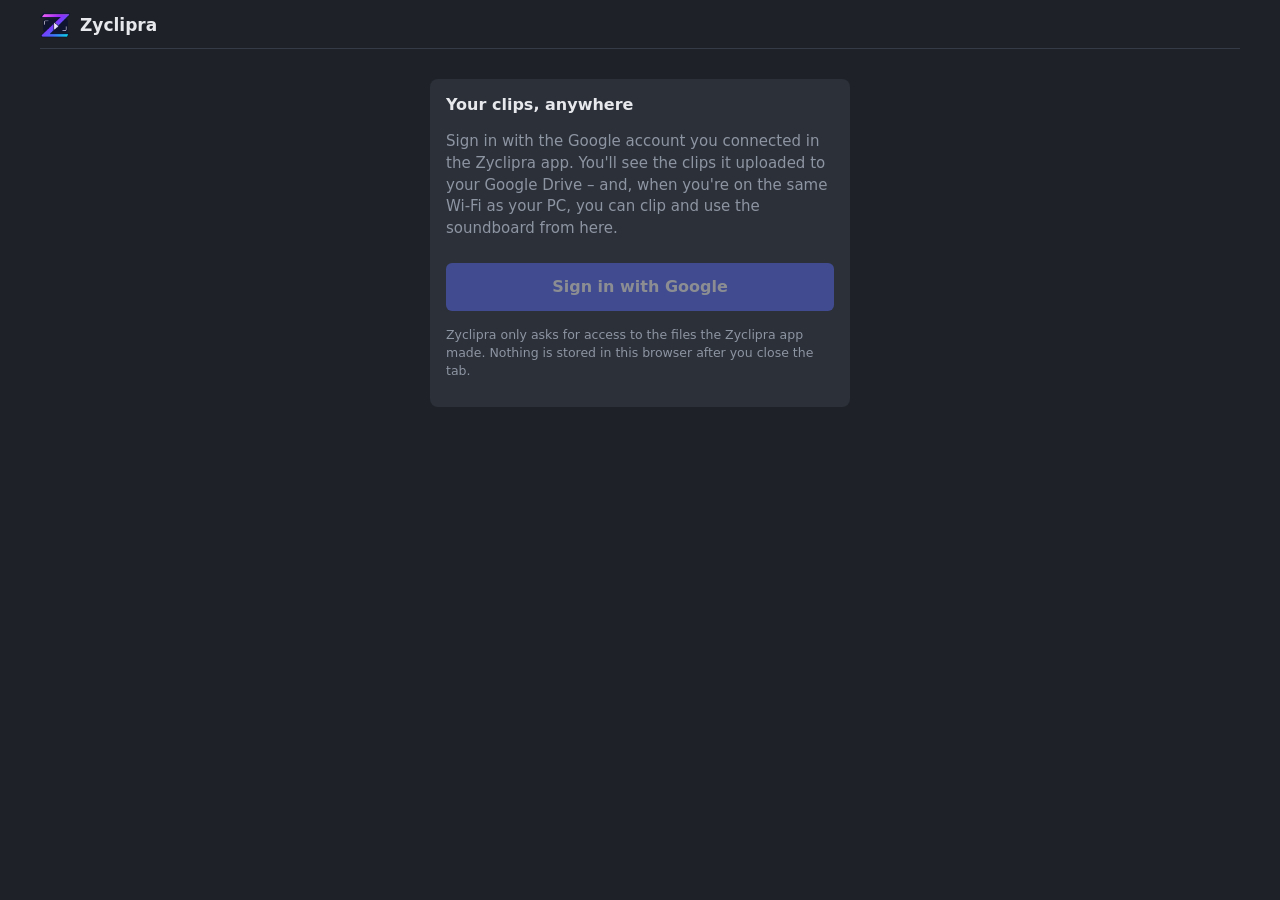
==== index.html @ 93628e3d "Home-screen icon for iPhone and Android" ====
<!doctype html>
<html lang="en">
<head>
  <meta charset="utf-8">
  <meta name="viewport" content="width=device-width, initial-scale=1, viewport-fit=cover">
  <meta name="theme-color" content="#1E2228">
  <meta name="referrer" content="no-referrer">
  <!-- connect-src needs https: because your PC's home-network address (e.g. https://192.168.1.20:47820) isn't known in advance. -->
  <meta http-equiv="Content-Security-Policy" content="default-src 'self'; manifest-src 'self'; script-src 'self' https://accounts.google.com/gsi/client; style-src 'self' https://accounts.google.com/gsi/style; img-src 'self' data: blob: https://*.googleusercontent.com https://drive.google.com; media-src blob:; connect-src 'self' https:; frame-src https://accounts.google.com; base-uri 'none'; form-action 'none'; object-src 'none'">
  <title>Zyclipra</title>
  <link rel="icon" type="image/png" href="icon.png">
  <link rel="apple-touch-icon" href="apple-touch-icon.png">
  <link rel="manifest" href="manifest.webmanifest">
  <meta name="apple-mobile-web-app-title" content="Zyclipra">
  <meta name="apple-mobile-web-app-capable" content="yes">
  <meta name="apple-mobile-web-app-status-bar-style" content="black-translucent">
  <link rel="stylesheet" href="style.css?v=3">
  <link rel="stylesheet" href="site.css?v=3">
  <script src="config.js?v=3"></script>
  <script src="https://accounts.google.com/gsi/client" async defer></script>
  <script src="app.js?v=3" defer></script>
</head>
<body>
  <header class="top">
    <img src="logo.png" alt="" class="logo" width="30" height="30">
    <span class="brand">Zyclipra</span>
    <span id="conn" class="conn" hidden><span class="conn-dot"></span><span id="conn-text">PC offline</span></span>
    <span class="grow"></span>
    <nav id="nav" class="tabs" hidden aria-label="Sections">
      <button id="tab-home" class="tab on">Dashboard</button>
      <button id="tab-clips" class="tab">Clips</button>
      <button id="tab-sounds" class="tab">Soundboard</button>
      <button id="tab-settings" class="tab">Settings</button>
    </nav>
  </header>

  <section id="login" class="card narrow">
    <h2>Your clips, anywhere</h2>
    <p class="muted">Sign in with the Google account you connected in the Zyclipra app. You'll see the clips it uploaded to your Google Drive – and, when you're on the same Wi-Fi as your PC, you can clip and use the soundboard from here.</p>
    <button id="signin" class="primary big" disabled>Sign in with Google</button>
    <p id="login-error" class="error-text" role="alert"></p>
    <p class="muted small">Zyclipra only asks for access to the files the Zyclipra app made. Nothing is stored in this browser after you close the tab.</p>
  </section>

  <!-- Dashboard -->
  <main id="home-view" class="view" hidden>
    <section id="pc-card" class="card">
      <div class="row between">
        <div><h2 id="pc-title">Your PC</h2><p id="pc-state" class="muted small">Looking for your PC…</p></div>
        <button id="pc-retry" class="ghost">Retry</button>
      </div>
      <div id="pc-help" hidden>
        <p class="small">Can't reach your PC from here. Check that:</p>
        <ul class="small muted help-list">
          <li>Zyclipra is running and <b>Settings › Hosting › Zyclipra website</b> is on.</li>
          <li>This phone is on the same Wi-Fi as the PC.</li>
          <li>This browser trusts the PC's certificate: tap <b>Trust this PC</b>, accept the warning once, then come back and tap Retry. Compare the fingerprint with the one in Zyclipra.</li>
          <li>If your browser asked to allow access to devices on your local network, choose <b>Allow</b>.</li>
        </ul>
        <p id="pc-fp" class="muted small mono"></p>
        <div class="row wrap">
          <a id="pc-trust" class="button" href="#" target="_blank" rel="noopener noreferrer">Trust this PC</a>
          <a id="pc-open" class="button" href="#" target="_blank" rel="noopener noreferrer">Open the PC's own dashboard</a>
        </div>
      </div>
    </section>
    <div id="controls" hidden>
      <button id="clip-it" class="clip-it" disabled>
        <span class="clip-it-label">⚡ Clip it</span>
        <span id="clip-it-sub" class="clip-it-sub">–</span>
      </button>
      <div class="action-row">
        <button id="rec-btn" class="action rec"><span id="rec-icon">●</span><span id="rec-text">Record</span><span id="rec-timer" class="timer"></span></button>
        <button id="shot-btn" class="action">📷<span>Screenshot</span></button>
      </div>
      <section class="card">
        <div class="row between">
          <div><h2>Instant replay</h2><p id="replay-state" class="muted small">–</p></div>
          <label class="switch"><input type="checkbox" id="replay-switch" aria-label="Instant replay on or off"><span></span></label>
        </div>
        <label class="field inline">Keep the last
          <select id="replay-length" aria-label="Instant replay length">
            <option value="15">15 s</option><option value="30">30 s</option><option value="60">1 min</option>
            <option value="120">2 min</option><option value="180">3 min</option><option value="300">5 min</option>
          </select>
        </label>
      </section>
    </div>
    <section class="card">
      <div class="row between"><h2>Latest clips</h2><button id="see-clips" class="ghost">All clips ›</button></div>
      <div id="recent" class="clip-grid"></div>
    </section>
  </main>

  <!-- Clips (from Google Drive) -->
  <main id="clips-view" class="view" hidden>
    <div class="toolbar">
      <input id="search" type="search" placeholder="Search clips" aria-label="Search clips">
      <select id="kind" aria-label="Show">
        <option value="">Everything</option>
        <option value="video">Videos</option>
        <option value="image">Screenshots</option>
      </select>
    </div>
    <p id="clip-stats" class="muted small"></p>
    <div id="clip-grid" class="clip-grid"></div>
    <button id="more" class="ghost" hidden>Load more</button>
  </main>

  <!-- Soundboard -->
  <main id="sounds-view" class="view" hidden>
    <p id="sb-offline" class="card muted">The soundboard works when this device is on the same Wi-Fi as your PC. See Dashboard for help.</p>
    <div id="sb-live" hidden>
      <section class="card sb-head">
        <div class="row between">
          <h2>Soundboard</h2>
          <button id="stop-all" class="danger">■ Stop all</button>
        </div>
        <div class="gain" id="master-gain"></div>
      </section>
      <div id="sb-pages" class="chips" role="tablist"></div>
      <div id="pads" class="pads"></div>
      <p class="muted small">Sounds play on your PC, not on this phone. Rename, add sounds or change colours in the Zyclipra app.</p>
    </div>
  </main>

  <!-- Settings -->
  <main id="settings-view" class="view" hidden>
    <section class="card">
      <div class="row">
        <img id="avatar" class="avatar" alt="" width="44" height="44" hidden>
        <div class="grow"><h2 id="who">Google account</h2><p id="who-mail" class="muted"></p></div>
      </div>
      <button id="signout" class="ghost">Sign out</button>
    </section>
    <section class="card">
      <h2>Your PCs</h2>
      <div id="pcs"></div>
      <p class="muted small">Zyclipra connects to your PC directly on your home network – never through the internet. To stop this website using your PC, turn off <b>Zyclipra website</b> in the app, or press <b>Reset website link</b> to sign it out everywhere.</p>
    </section>
  </main>

  <dialog id="player" aria-labelledby="player-title">
    <div class="player-head">
      <div><h2 id="player-title"></h2><p id="player-meta" class="muted small"></p></div>
      <button id="player-close" class="ghost" aria-label="Close">✕</button>
    </div>
    <div id="player-media" class="player-media"></div>
    <div class="row wrap">
      <button id="player-download" class="primary">Download</button>
      <a id="player-drive" class="button" href="#" target="_blank" rel="noopener noreferrer">Open in Google Drive</a>
    </div>
  </dialog>

  <div id="toast" class="toast" role="status" aria-live="polite"></div>
</body>
</html>
---- style.css ----
/* Zyclipra dashboard – same slate palette as the desktop app, built phone-first. */
:root { --accent: #5B6CF9; --bg: #1E2228; --card: #2B3039; --card2: #343A45; --well: #20242B; --line: #363C47; --text: #E6E8EC; --muted: #8E95A2;
        --danger: #F04452; --ok: #2BD9A0; --warn: #F5A524; --amp: #F5A524; }
* { box-sizing: border-box; }
[hidden] { display: none !important; }
html { -webkit-text-size-adjust: 100%; }
body { margin: 0; background: var(--bg); color: var(--text); font: 15px/1.45 "Segoe UI", system-ui, -apple-system, sans-serif;
       padding: 0 12px calc(24px + env(safe-area-inset-bottom)); overflow-x: hidden; }
.grow { flex: 1; }
.muted { color: var(--muted); }
.small { font-size: 12.5px; }
.center { text-align: center; }
.caps { text-transform: uppercase; letter-spacing: .3px; }
.error-text { color: var(--danger); }
.ok-text { color: var(--ok); }
.warn-text { color: var(--warn); }
h2 { font-size: 16px; margin: 0 0 6px; }
h3 { font-size: 14px; margin: 16px 0 6px; }

/* header + navigation */
.top { position: sticky; top: 0; z-index: 5; background: var(--bg); display: flex; flex-wrap: wrap; align-items: center; gap: 8px 10px;
       padding: 10px 0 8px; border-bottom: 1px solid var(--line); margin-bottom: 12px; max-width: 1200px; margin-inline: auto; }
.brand { font-weight: 700; font-size: 17px; }
.conn { display: inline-flex; align-items: center; gap: 6px; font-size: 12.5px; color: var(--muted); background: var(--card); padding: 3px 9px; border-radius: 999px; }
.conn-dot { width: 8px; height: 8px; border-radius: 50%; background: var(--muted); }
.conn-online .conn-dot { background: var(--ok); }
.conn-interrupted .conn-dot, .conn-signin .conn-dot { background: var(--danger); }
.conn-connecting .conn-dot { background: var(--warn); }
.tabs { display: flex; gap: 4px; width: 100%; }
.tab { flex: 1; background: transparent; border: none; color: var(--muted); font-weight: 600; font-size: 14px; padding: 9px 4px; border-radius: 6px; min-height: 40px; }
.tab.on { background: var(--accent); color: #fff; }
@media (min-width: 760px) { .tabs { width: auto; } .tab { flex: none; padding: 8px 14px; } }

main.view, #login { max-width: 1200px; margin: 0 auto; }
#login { margin-top: 30px; }
.narrow { max-width: 420px !important; }
.card { background: var(--card); border-radius: 8px; padding: 14px 16px; margin-bottom: 12px; }
.row { display: flex; gap: 8px; align-items: center; }
.row.wrap { flex-wrap: wrap; }
.between { justify-content: space-between; }
.stack { display: flex; flex-direction: column; gap: 10px; }

button, .button { background: var(--card2); color: var(--text); border: 1px solid transparent; border-radius: 6px; padding: 9px 14px; font: inherit;
                  cursor: pointer; text-decoration: none; display: inline-flex; align-items: center; justify-content: center; gap: 6px; min-height: 40px;
                  touch-action: manipulation; -webkit-tap-highlight-color: transparent; }
button:hover, .button:hover { filter: brightness(1.12); }
button:disabled { opacity: .45; cursor: default; filter: none; }
button:focus-visible, input:focus-visible, select:focus-visible, .button:focus-visible { outline: 2px solid var(--accent); outline-offset: 2px; }
button.busy { opacity: .7; }
.primary { background: var(--accent); color: #fff; font-weight: 600; }
.danger { background: var(--danger); color: #fff; font-weight: 600; }
.ghost { background: transparent; white-space: nowrap; }
.big { min-height: 48px; font-size: 16px; }
input, select { background: var(--well); color: var(--text); border: 1px solid #4A505C; border-radius: 6px; padding: 9px 10px; font: inherit; min-height: 40px; max-width: 100%; }
.field { display: flex; flex-direction: column; gap: 4px; font-size: 13px; color: var(--muted); }
.field input, .field select { color: var(--text); }
.field.inline { flex-direction: row; align-items: center; gap: 10px; margin-top: 10px; }
.check { display: flex; gap: 10px; align-items: center; padding: 6px 0; min-height: 36px; }
.check input { width: 20px; height: 20px; min-height: 0; accent-color: var(--accent); }
details { margin: 10px 0; }
summary { cursor: pointer; padding: 8px 0; font-weight: 600; }

/* switch */
.switch { position: relative; width: 52px; height: 30px; flex: none; }
.switch input { position: absolute; inset: 0; opacity: 0; margin: 0; min-height: 0; width: 100%; height: 100%; cursor: pointer; }
.switch span { position: absolute; inset: 0; background: #4A505C; border-radius: 999px; transition: background .15s; pointer-events: none; }
.switch span::after { content: ""; position: absolute; left: 4px; top: 4px; width: 22px; height: 22px; border-radius: 50%; background: #E8EAF0; transition: transform .15s; }
.switch input:checked + span { background: var(--accent); }
.switch input:checked + span::after { transform: translateX(22px); }

/* dashboard */
.clip-it { width: 100%; min-height: 120px; flex-direction: column; gap: 4px; border-radius: 12px; background: linear-gradient(135deg, #7A4DFF, var(--accent) 55%, #00B8D9);
           color: #fff; margin-bottom: 12px; box-shadow: 0 6px 22px rgba(91, 108, 249, .35); }
.clip-it.off { background: var(--card2); box-shadow: none; }
.clip-it-label { font-size: 30px; font-weight: 800; letter-spacing: .5px; }
.clip-it-sub { font-size: 13px; opacity: .9; }
.action-row { display: grid; grid-template-columns: 1fr 1fr; gap: 12px; margin-bottom: 12px; }
.action { flex-direction: column; min-height: 84px; font-size: 22px; border-radius: 12px; background: var(--card); }
.action span:not(.timer) { font-size: 14px; font-weight: 600; }
.action.rec #rec-icon { color: var(--danger); font-size: 22px; }
.action.rec.on { background: var(--danger); color: #fff; }
.action.rec.on #rec-icon { color: #fff; }
.timer { font-size: 15px; font-variant-numeric: tabular-nums; font-weight: 700; }
.recent { display: grid; grid-template-columns: repeat(2, 1fr); gap: 10px; }
@media (min-width: 760px) { .recent { grid-template-columns: repeat(4, 1fr); } .clip-it { min-height: 140px; } }

/* clips */
.toolbar { display: flex; gap: 8px; flex-wrap: wrap; margin-bottom: 4px; }
.toolbar input[type=search] { flex: 1 1 100%; }
.toolbar select { flex: 1 1 0; min-width: 0; }
@media (min-width: 760px) { .toolbar input[type=search] { flex: 1 1 220px; } .toolbar select { flex: 0 0 auto; } }
.day { font-size: 13px; margin: 16px 0 8px; text-transform: uppercase; }
.clip-grid { display: grid; grid-template-columns: repeat(auto-fill, minmax(min(100%, 260px), 1fr)); gap: 12px; }
.clip-card { padding: 0; background: var(--card); border-radius: 8px; overflow: hidden; text-align: left; flex-direction: column; align-items: stretch; border: 2px solid transparent; min-height: 0; }
.clip-card:focus-visible { border-color: var(--accent); outline: none; }
.thumb { position: relative; aspect-ratio: 16 / 9; background: #14171C; }
.thumb img { width: 100%; height: 100%; object-fit: cover; display: block; }
.thumb.no-thumb::after { content: "▶"; position: absolute; inset: 0; display: grid; place-items: center; color: #4A505C; font-size: 30px; }
.pill { position: absolute; top: 8px; right: 8px; background: rgba(18, 20, 25, .85); color: #fff; border-radius: 999px; padding: 2px 9px; font-size: 12px; }
.star { position: absolute; bottom: 6px; right: 8px; color: var(--warn); }
.new { position: absolute; top: 8px; left: 8px; background: var(--ok); color: #10131A; border-radius: 4px; padding: 2px 7px; font-size: 11px; font-weight: 700; }
.sync { position: absolute; bottom: 6px; left: 8px; background: rgba(18, 20, 25, .85); border-radius: 4px; padding: 1px 7px; font-size: 12px; }
.sync-synced { color: var(--ok); } .sync-failed, .sync-unavailable { color: var(--danger); } .sync-queued, .sync-uploading { color: var(--warn); }
.sync-text-synced, .sync-text-cloudOnly { color: var(--ok); } .sync-text-failed, .sync-text-unavailable { color: var(--danger); }
.sync-text-queued, .sync-text-uploading { color: var(--warn); } .sync-text-local { color: var(--muted); }
.clip-body { display: flex; flex-direction: column; gap: 1px; padding: 10px 12px 12px; }
.clip-body .game { font-size: 11px; color: var(--muted); }
.clip-body .title { font-size: 14px; overflow: hidden; text-overflow: ellipsis; white-space: nowrap; }
.clip-body .meta { font-size: 11.5px; color: var(--muted); }
.empty { padding: 30px 0; text-align: center; }

/* soundboard */
.sb-head h2 { margin: 0; }
.chips { display: flex; gap: 6px; overflow-x: auto; padding: 2px 0 8px; scrollbar-width: none; }
.chip { flex: none; background: var(--card); border-radius: 999px; padding: 6px 14px; min-height: 36px; font-size: 13.5px; }
.chip.on { background: var(--accent); color: #fff; }
.pads { display: grid; grid-template-columns: repeat(2, 1fr); gap: 10px; margin-bottom: 12px; }
@media (min-width: 560px) { .pads { grid-template-columns: repeat(3, 1fr); } }
@media (min-width: 900px) { .pads { grid-template-columns: repeat(5, 1fr); } }
.sound { --pad: var(--accent); position: relative; overflow: hidden; flex-direction: column; align-items: flex-start; justify-content: flex-end; gap: 2px;
         min-height: 104px; padding: 12px; border-radius: 12px; text-align: left; background: var(--card);
         border-left: 6px solid var(--pad); transition: transform .08s ease; }
.sound.pressed { transform: scale(.96); }
.sound.playing { background: color-mix(in srgb, var(--pad) 32%, var(--card)); }
.sound.failed { box-shadow: inset 0 0 0 2px var(--danger); }
.sound-icon { font-size: 26px; line-height: 1; margin-bottom: auto; }
.sound-name { font-weight: 700; font-size: 15px; overflow: hidden; text-overflow: ellipsis; white-space: nowrap; max-width: 100%; }
.sound-meta { font-size: 12px; color: var(--muted); }
.sound-progress { position: absolute; left: 0; bottom: 0; height: 4px; width: 0; background: var(--pad); transition: width .25s linear; }
.sound-stop { position: absolute; top: 8px; right: 8px; width: 36px; height: 36px; border-radius: 50%; background: rgba(0, 0, 0, .35); display: none;
              place-items: center; font-size: 14px; }
.sound.playing .sound-stop { display: grid; }
.pads.editing .sound { outline: 2px dashed #6A7180; outline-offset: -4px; }
.pads.editing .sound-stop { display: none !important; }

/* 0–300 % gain slider: ticks at 0/100/200/300, orange above 100 % */
.gain { margin: 10px 0 4px; }
.gain-top { display: flex; justify-content: space-between; align-items: baseline; }
.gain-name { font-weight: 600; font-size: 14px; }
.gain-pct { font-variant-numeric: tabular-nums; font-weight: 700; font-size: 18px; }
.gain-pct.amp { color: var(--amp); }
.gain input[type=range] { --fill: 33.33%; width: 100%; height: 36px; margin: 2px 0 0; padding: 0; border: none; background: transparent; -webkit-appearance: none; appearance: none; min-height: 0; }
.gain input[type=range]::-webkit-slider-runnable-track { height: 8px; border-radius: 4px;
  background: linear-gradient(to right, var(--accent) 0 min(var(--fill), 33.33%), var(--amp) 33.33% var(--fill), #1B1F25 var(--fill) 100%); }
.gain input[type=range]::-moz-range-track { height: 8px; border-radius: 4px; background: #1B1F25; }
.gain input[type=range]::-moz-range-progress { height: 8px; border-radius: 4px; background: var(--accent); }
.gain input[type=range].amp::-moz-range-progress { background: var(--amp); }
.gain input[type=range]::-webkit-slider-thumb { -webkit-appearance: none; width: 26px; height: 26px; margin-top: -9px; border-radius: 50%; background: #fff; border: 3px solid var(--accent); }
.gain input[type=range].amp::-webkit-slider-thumb { border-color: var(--amp); }
.gain input[type=range]::-moz-range-thumb { width: 22px; height: 22px; border-radius: 50%; background: #fff; border: 3px solid var(--accent); }
.gain-marks { display: flex; justify-content: space-between; font-size: 11.5px; color: var(--muted); padding: 0 2px; }
.gain-marks span { position: relative; }
.gain-marks span::before { content: ""; position: absolute; left: 50%; top: -6px; width: 2px; height: 5px; background: #6A7180; }
.gain-marks span:first-child::before { left: 0; }
.gain-marks span:last-child::before { left: auto; right: 0; }

/* lists */
.q-row { display: flex; gap: 10px; align-items: center; padding: 9px 0; border-bottom: 1px solid var(--line); flex-wrap: wrap; }
.q-row .grow { display: flex; flex-direction: column; min-width: 180px; }
.q-row progress { width: 140px; accent-color: var(--accent); }
.chan { display: grid; grid-template-columns: 90px 1fr auto; gap: 10px; align-items: center; padding: 6px 0; }
.chan-name { font-weight: 600; }
.chan input[type=range] { padding: 0; border: none; background: transparent; accent-color: var(--accent); min-height: 32px; }
.mute.on { background: #4a1b22; border-color: var(--danger); color: #ffd5da; }
.avatar { border-radius: 50%; }

/* dialogs */
dialog { background: var(--card); color: var(--text); border: none; border-radius: 12px; padding: 16px; width: min(1000px, 96vw); max-height: 94vh; }
dialog::backdrop { background: rgba(8, 10, 14, .78); }
#sound-edit { width: min(520px, 96vw); }
.player-head { display: flex; justify-content: space-between; align-items: flex-start; gap: 10px; }
.player-head h2 { font-size: 17px; margin: 2px 0 10px; word-break: break-word; }
.player-head p { margin: 0; }
.player-media { background: #000; border-radius: 8px; overflow: hidden; display: grid; place-items: center; min-height: 180px; }
.player-media video, .player-media img { width: 100%; max-height: 66vh; display: block; object-fit: contain; }

.toast { position: fixed; left: 50%; transform: translateX(-50%); bottom: calc(18px + env(safe-area-inset-bottom)); max-width: calc(100vw - 24px);
         background: var(--card2); border-radius: 8px; padding: 11px 16px; opacity: 0; transition: opacity .2s; pointer-events: none; z-index: 20; }
.toast.show { opacity: 1; }
.toast.error { border-left: 4px solid var(--danger); }
---- site.css ----
/* Additions for the hosted website; everything else comes from the PC dashboard's style.css. */
#signin { width: 100%; margin-top: 8px; }
.help-list { margin: 4px 0 10px; padding-left: 20px; line-height: 1.5; }
.mono { font-family: ui-monospace, Consolas, monospace; word-break: break-all; }
#controls { display: flex; flex-direction: column; gap: 14px; }
#home-view { display: flex; flex-direction: column; gap: 14px; }
#home-view[hidden], #controls[hidden] { display: none; }
.clip-grid { display: grid; grid-template-columns: repeat(auto-fill, minmax(150px, 1fr)); gap: 10px; }
.clip-card { display: flex; flex-direction: column; padding: 0; overflow: hidden; text-align: left; }
.clip-card .thumb { aspect-ratio: 16 / 9; background: #12151A; display: grid; place-items: center; font-size: 28px; }
.clip-card .thumb img { width: 100%; height: 100%; object-fit: cover; }
.clip-card .clip-body { padding: 8px 10px; }
.pc-row { display: flex; justify-content: space-between; gap: 10px; padding: 8px 0; border-bottom: 1px solid rgba(255, 255, 255, .06); }
#more { width: 100%; margin-top: 12px; }
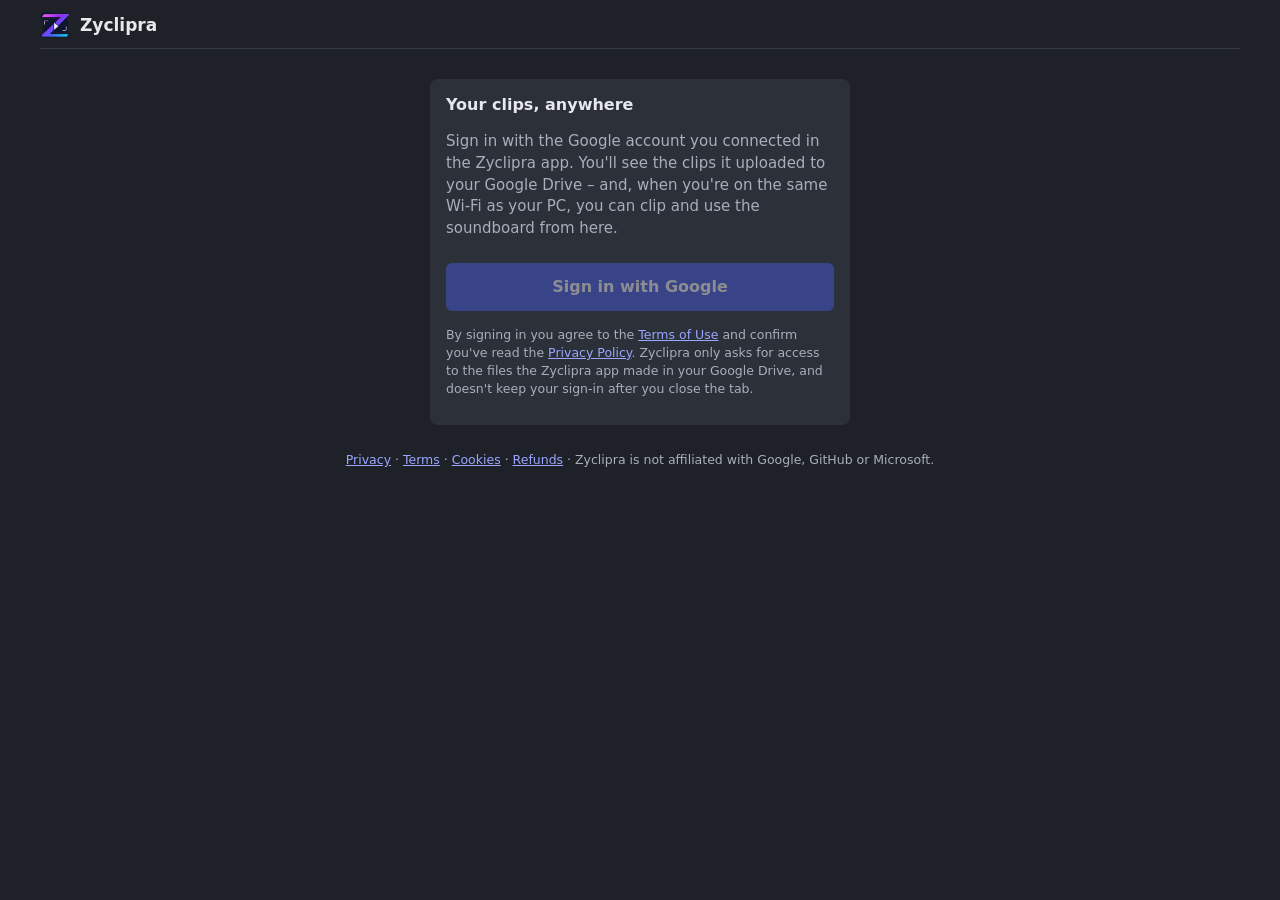
==== commit 1326d9e0: "Privacy, terms, cookie and refund pages; consent line; accessibility and contrast fixes; frame guard" ====
--- a/index.html
+++ b/index.html
@@ -6,7 +6,7 @@
   <meta name="theme-color" content="#1E2228">
   <meta name="referrer" content="no-referrer">
   <!-- connect-src needs https: because your PC's home-network address (e.g. https://192.168.1.20:47820) isn't known in advance. -->
-  <meta http-equiv="Content-Security-Policy" content="default-src 'self'; manifest-src 'self'; script-src 'self' https://accounts.google.com/gsi/client; style-src 'self' https://accounts.google.com/gsi/style; img-src 'self' data: blob: https://*.googleusercontent.com https://drive.google.com; media-src blob:; connect-src 'self' https:; frame-src https://accounts.google.com; base-uri 'none'; form-action 'none'; object-src 'none'">
+  <meta http-equiv="Content-Security-Policy" content="default-src 'self'; manifest-src 'self'; script-src 'self' https://accounts.google.com/gsi/client; style-src 'self' https://accounts.google.com/gsi/style; img-src 'self' data: blob: https://*.googleusercontent.com https://drive.google.com; media-src 'self' blob:; worker-src 'self'; connect-src 'self' https:; frame-src https://accounts.google.com; base-uri 'none'; form-action 'none'; object-src 'none'">
   <title>Zyclipra</title>
   <link rel="icon" type="image/png" href="icon.png">
   <link rel="apple-touch-icon" href="apple-touch-icon.png">
@@ -14,32 +14,33 @@
   <meta name="apple-mobile-web-app-title" content="Zyclipra">
   <meta name="apple-mobile-web-app-capable" content="yes">
   <meta name="apple-mobile-web-app-status-bar-style" content="black-translucent">
-  <link rel="stylesheet" href="style.css?v=3">
-  <link rel="stylesheet" href="site.css?v=3">
+  <link rel="stylesheet" href="style.css?v=6">
+  <link rel="stylesheet" href="site.css?v=6">
   <script src="config.js?v=3"></script>
   <script src="https://accounts.google.com/gsi/client" async defer></script>
-  <script src="app.js?v=3" defer></script>
+  <script src="app.js?v=9" defer></script>
 </head>
 <body>
   <header class="top">
     <img src="logo.png" alt="" class="logo" width="30" height="30">
     <span class="brand">Zyclipra</span>
-    <span id="conn" class="conn" hidden><span class="conn-dot"></span><span id="conn-text">PC offline</span></span>
+    <span id="conn" class="conn" hidden><span class="conn-dot"></span><span id="conn-text" role="status" aria-live="polite">PC offline</span></span>
     <span class="grow"></span>
-    <nav id="nav" class="tabs" hidden aria-label="Sections">
-      <button id="tab-home" class="tab on">Dashboard</button>
-      <button id="tab-clips" class="tab">Clips</button>
-      <button id="tab-sounds" class="tab">Soundboard</button>
-      <button id="tab-settings" class="tab">Settings</button>
-    </nav>
   </header>
+  <nav id="nav" class="tabs" hidden aria-label="Sections">
+    <button id="tab-home" class="tab on">Dashboard</button>
+    <button id="tab-clips" class="tab">Clips</button>
+    <button id="tab-sounds" class="tab">Soundboard</button>
+    <button id="tab-settings" class="tab">Settings</button>
+  </nav>
 
   <section id="login" class="card narrow">
     <h2>Your clips, anywhere</h2>
     <p class="muted">Sign in with the Google account you connected in the Zyclipra app. You'll see the clips it uploaded to your Google Drive – and, when you're on the same Wi-Fi as your PC, you can clip and use the soundboard from here.</p>
     <button id="signin" class="primary big" disabled>Sign in with Google</button>
     <p id="login-error" class="error-text" role="alert"></p>
-    <p class="muted small">Zyclipra only asks for access to the files the Zyclipra app made. Nothing is stored in this browser after you close the tab.</p>
+    <p class="muted small">By signing in you agree to the <a href="terms.html">Terms of Use</a> and confirm you've read the <a href="privacy.html">Privacy Policy</a>.
+      Zyclipra only asks for access to the files the Zyclipra app made in your Google Drive, and doesn't keep your sign-in after you close the tab.</p>
   </section>
 
   <!-- Dashboard -->
@@ -54,12 +55,10 @@
         <ul class="small muted help-list">
           <li>Zyclipra is running and <b>Settings › Hosting › Zyclipra website</b> is on.</li>
           <li>This phone is on the same Wi-Fi as the PC.</li>
-          <li>This browser trusts the PC's certificate: tap <b>Trust this PC</b>, accept the warning once, then come back and tap Retry. Compare the fingerprint with the one in Zyclipra.</li>
           <li>If your browser asked to allow access to devices on your local network, choose <b>Allow</b>.</li>
         </ul>
         <p id="pc-fp" class="muted small mono"></p>
         <div class="row wrap">
-          <a id="pc-trust" class="button" href="#" target="_blank" rel="noopener noreferrer">Trust this PC</a>
           <a id="pc-open" class="button" href="#" target="_blank" rel="noopener noreferrer">Open the PC's own dashboard</a>
         </div>
       </div>
@@ -95,6 +94,10 @@
   <!-- Clips (from Google Drive) -->
   <main id="clips-view" class="view" hidden>
     <div class="toolbar">
+      <select id="source" aria-label="Where" hidden>
+        <option value="pc">On this PC</option>
+        <option value="drive">On Google Drive</option>
+      </select>
       <input id="search" type="search" placeholder="Search clips" aria-label="Search clips">
       <select id="kind" aria-label="Show">
         <option value="">Everything</option>
@@ -152,6 +155,11 @@
     </div>
   </dialog>
 
+  <footer class="site-foot muted small">
+    <a href="privacy.html">Privacy</a> · <a href="terms.html">Terms</a> · <a href="cookies.html">Cookies</a> · <a href="refunds.html">Refunds</a>
+    <span>· Zyclipra is not affiliated with Google, GitHub or Microsoft.</span>
+  </footer>
+
   <div id="toast" class="toast" role="status" aria-live="polite"></div>
 </body>
 </html>
--- a/style.css
+++ b/style.css
@@ -1,17 +1,17 @@
 /* Zyclipra dashboard – same slate palette as the desktop app, built phone-first. */
-:root { --accent: #5B6CF9; --bg: #1E2228; --card: #2B3039; --card2: #343A45; --well: #20242B; --line: #363C47; --text: #E6E8EC; --muted: #8E95A2;
-        --danger: #F04452; --ok: #2BD9A0; --warn: #F5A524; --amp: #F5A524; }
+:root { --accent: #5B6CF9; --bg: #1E2228; --card: #2B3039; --card2: #343A45; --well: #20242B; --line: #363C47; --text: #E6E8EC; --muted: #A8AFBA;
+        --danger: #F04452; --danger-text: #FF7580; --danger-strong: #C82434; --accent-strong: #4C5CE6; --ok: #2BD9A0; --warn: #F5A524; --amp: #F5A524; }
 * { box-sizing: border-box; }
 [hidden] { display: none !important; }
 html { -webkit-text-size-adjust: 100%; }
 body { margin: 0; background: var(--bg); color: var(--text); font: 15px/1.45 "Segoe UI", system-ui, -apple-system, sans-serif;
-       padding: 0 12px calc(24px + env(safe-area-inset-bottom)); overflow-x: hidden; }
+       padding: 0 max(12px, env(safe-area-inset-right)) calc(24px + env(safe-area-inset-bottom)) max(12px, env(safe-area-inset-left)); overflow-x: hidden; }
 .grow { flex: 1; }
 .muted { color: var(--muted); }
 .small { font-size: 12.5px; }
 .center { text-align: center; }
 .caps { text-transform: uppercase; letter-spacing: .3px; }
-.error-text { color: var(--danger); }
+.error-text { color: var(--danger-text); }
 .ok-text { color: var(--ok); }
 .warn-text { color: var(--warn); }
 h2 { font-size: 16px; margin: 0 0 6px; }
@@ -19,7 +19,7 @@
 
 /* header + navigation */
 .top { position: sticky; top: 0; z-index: 5; background: var(--bg); display: flex; flex-wrap: wrap; align-items: center; gap: 8px 10px;
-       padding: 10px 0 8px; border-bottom: 1px solid var(--line); margin-bottom: 12px; max-width: 1200px; margin-inline: auto; }
+       padding: calc(10px + env(safe-area-inset-top)) 0 8px; border-bottom: 1px solid var(--line); margin-bottom: 12px; max-width: 1200px; margin-inline: auto; }
 .brand { font-weight: 700; font-size: 17px; }
 .conn { display: inline-flex; align-items: center; gap: 6px; font-size: 12.5px; color: var(--muted); background: var(--card); padding: 3px 9px; border-radius: 999px; }
 .conn-dot { width: 8px; height: 8px; border-radius: 50%; background: var(--muted); }
@@ -28,8 +28,16 @@
 .conn-connecting .conn-dot { background: var(--warn); }
 .tabs { display: flex; gap: 4px; width: 100%; }
 .tab { flex: 1; background: transparent; border: none; color: var(--muted); font-weight: 600; font-size: 14px; padding: 9px 4px; border-radius: 6px; min-height: 40px; }
-.tab.on { background: var(--accent); color: #fff; }
-@media (min-width: 760px) { .tabs { width: auto; } .tab { flex: none; padding: 8px 14px; } }
+.tab.on { background: var(--accent-strong); color: #fff; }
+@media (min-width: 760px) { .tabs { max-width: 1200px; margin: -4px auto 12px; } .tab { flex: none; padding: 8px 14px; } }
+/* Phones: the sections become a bottom bar above the home indicator. */
+@media (max-width: 759px) {
+  .tabs { position: fixed; left: 0; right: 0; bottom: 0; top: auto; height: auto; align-items: center; z-index: 6; background: var(--bg); border-top: 1px solid var(--line);
+          padding: 6px max(8px, env(safe-area-inset-right)) calc(6px + env(safe-area-inset-bottom)) max(8px, env(safe-area-inset-left)); }
+  .tabs[hidden] { display: none; }
+  body:has(#nav:not([hidden])) { padding-bottom: calc(76px + env(safe-area-inset-bottom)); }
+  body:has(#nav:not([hidden])) .toast { bottom: calc(70px + env(safe-area-inset-bottom)); }
+}
 
 main.view, #login { max-width: 1200px; margin: 0 auto; }
 #login { margin-top: 30px; }
@@ -47,8 +55,8 @@
 button:disabled { opacity: .45; cursor: default; filter: none; }
 button:focus-visible, input:focus-visible, select:focus-visible, .button:focus-visible { outline: 2px solid var(--accent); outline-offset: 2px; }
 button.busy { opacity: .7; }
-.primary { background: var(--accent); color: #fff; font-weight: 600; }
-.danger { background: var(--danger); color: #fff; font-weight: 600; }
+.primary { background: var(--accent-strong); color: #fff; font-weight: 600; }
+.danger { background: var(--danger-strong); color: #fff; font-weight: 600; }
 .ghost { background: transparent; white-space: nowrap; }
 .big { min-height: 48px; font-size: 16px; }
 input, select { background: var(--well); color: var(--text); border: 1px solid #4A505C; border-radius: 6px; padding: 9px 10px; font: inherit; min-height: 40px; max-width: 100%; }
@@ -78,7 +86,7 @@
 .action { flex-direction: column; min-height: 84px; font-size: 22px; border-radius: 12px; background: var(--card); }
 .action span:not(.timer) { font-size: 14px; font-weight: 600; }
 .action.rec #rec-icon { color: var(--danger); font-size: 22px; }
-.action.rec.on { background: var(--danger); color: #fff; }
+.action.rec.on { background: var(--danger-strong); color: #fff; }
 .action.rec.on #rec-icon { color: #fff; }
 .timer { font-size: 15px; font-variant-numeric: tabular-nums; font-weight: 700; }
 .recent { display: grid; grid-template-columns: repeat(2, 1fr); gap: 10px; }
@@ -101,7 +109,7 @@
 .new { position: absolute; top: 8px; left: 8px; background: var(--ok); color: #10131A; border-radius: 4px; padding: 2px 7px; font-size: 11px; font-weight: 700; }
 .sync { position: absolute; bottom: 6px; left: 8px; background: rgba(18, 20, 25, .85); border-radius: 4px; padding: 1px 7px; font-size: 12px; }
 .sync-synced { color: var(--ok); } .sync-failed, .sync-unavailable { color: var(--danger); } .sync-queued, .sync-uploading { color: var(--warn); }
-.sync-text-synced, .sync-text-cloudOnly { color: var(--ok); } .sync-text-failed, .sync-text-unavailable { color: var(--danger); }
+.sync-text-synced, .sync-text-cloudOnly { color: var(--ok); } .sync-text-failed, .sync-text-unavailable { color: var(--danger-text); }
 .sync-text-queued, .sync-text-uploading { color: var(--warn); } .sync-text-local { color: var(--muted); }
 .clip-body { display: flex; flex-direction: column; gap: 1px; padding: 10px 12px 12px; }
 .clip-body .game { font-size: 11px; color: var(--muted); }
@@ -113,7 +121,7 @@
 .sb-head h2 { margin: 0; }
 .chips { display: flex; gap: 6px; overflow-x: auto; padding: 2px 0 8px; scrollbar-width: none; }
 .chip { flex: none; background: var(--card); border-radius: 999px; padding: 6px 14px; min-height: 36px; font-size: 13.5px; }
-.chip.on { background: var(--accent); color: #fff; }
+.chip.on { background: var(--accent-strong); color: #fff; }
 .pads { display: grid; grid-template-columns: repeat(2, 1fr); gap: 10px; margin-bottom: 12px; }
 @media (min-width: 560px) { .pads { grid-template-columns: repeat(3, 1fr); } }
 @media (min-width: 900px) { .pads { grid-template-columns: repeat(5, 1fr); } }
--- a/site.css
+++ b/site.css
@@ -12,3 +12,14 @@
 .clip-card .clip-body { padding: 8px 10px; }
 .pc-row { display: flex; justify-content: space-between; gap: 10px; padding: 8px 0; border-bottom: 1px solid rgba(255, 255, 255, .06); }
 #more { width: 100%; margin-top: 12px; }
+
+/* Legal pages and footer */
+a { color: #9AA6FF; }
+.site-foot { max-width: 1200px; margin: 24px auto 8px; text-align: center; line-height: 1.8; }
+.legal { max-width: 760px; margin: 0 auto; padding: calc(16px + env(safe-area-inset-top)) 0 40px; line-height: 1.6; }
+.legal h1 { font-size: 26px; margin: 8px 0 2px; }
+.legal h2 { margin-top: 26px; }
+.legal li { margin: 6px 0; }
+.legal code { background: var(--card); padding: 1px 5px; border-radius: 4px; }
+.legal-table { width: 100%; border-collapse: collapse; font-size: 14px; }
+.legal-table th, .legal-table td { text-align: left; vertical-align: top; padding: 8px; border-bottom: 1px solid var(--line); }
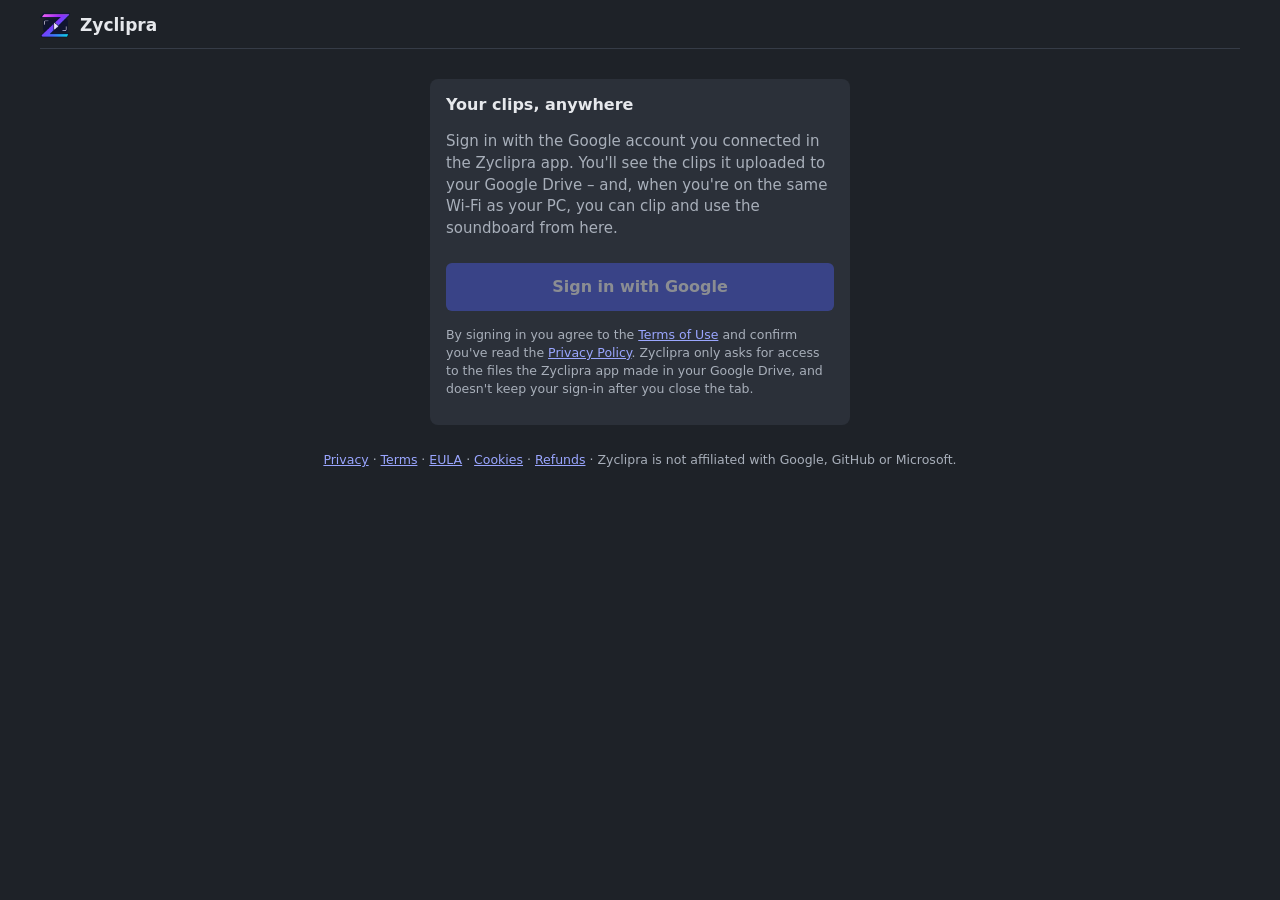
==== commit f4f7190b: "Ontario law and contact email, EULA, third-party notices, 404 page" ====
--- a/index.html
+++ b/index.html
@@ -156,7 +156,7 @@
   </dialog>
 
   <footer class="site-foot muted small">
-    <a href="privacy.html">Privacy</a> · <a href="terms.html">Terms</a> · <a href="cookies.html">Cookies</a> · <a href="refunds.html">Refunds</a>
+    <a href="privacy.html">Privacy</a> · <a href="terms.html">Terms</a> · <a href="eula.html">EULA</a> · <a href="cookies.html">Cookies</a> · <a href="refunds.html">Refunds</a>
     <span>· Zyclipra is not affiliated with Google, GitHub or Microsoft.</span>
   </footer>
 
--- a/site.css
+++ b/site.css
@@ -23,3 +23,4 @@
 .legal code { background: var(--card); padding: 1px 5px; border-radius: 4px; }
 .legal-table { width: 100%; border-collapse: collapse; font-size: 14px; }
 .legal-table th, .legal-table td { text-align: left; vertical-align: top; padding: 8px; border-bottom: 1px solid var(--line); }
+.licence { white-space: pre-wrap; background: var(--card); padding: 12px; border-radius: 8px; font-size: 13px; }
